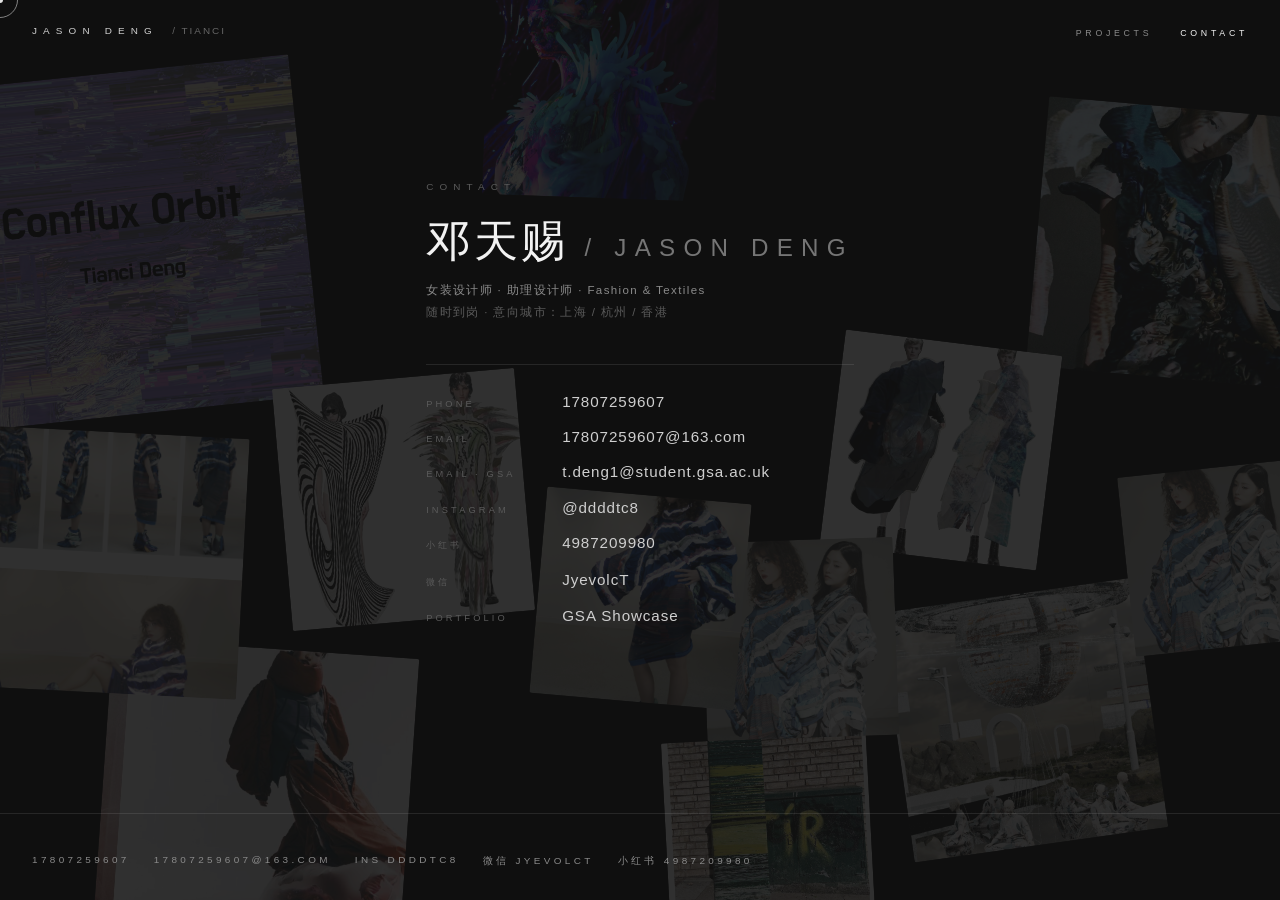
==== contact.html @ 090f6bd9 "Add static fashion portfolio for GitHub Pages. Extract the site at the repository root and include ." ====
<!DOCTYPE html>
<html lang="zh-CN">
<head>
  <meta charset="utf-8">
  <meta name="viewport" content="width=device-width, initial-scale=1">
  <title>Contact · Jason Deng</title>
  <meta name="description" content="Contact Jason Deng / Tianci Deng — fashion designer.">
  <link rel="stylesheet" href="css/styles.css">
</head>
<body class="page-contact">
  <header class="site-header">
    <a class="logo" href="index.html">Jason Deng <span>/ Tianci</span></a>
    <nav>
      <ul class="nav-links">
        <li><a href="projects.html">Projects</a></li>
        <li><a class="is-active" href="contact.html">Contact</a></li>
      </ul>
    </nav>
  </header>

  <main class="contact-page">
    <p class="contact-kicker">Contact</p>
    <h1>邓天赐 <span>/ Jason Deng</span></h1>
    <p class="contact-role">女装设计师 · 助理设计师 · Fashion &amp; Textiles</p>
    <p class="contact-avail">随时到岗 · 意向城市：上海 / 杭州 / 香港</p>

    <ul class="contact-list">
      <li>
        <span class="label">Phone</span>
        <a href="tel:+8617807259607">17807259607</a>
      </li>
      <li>
        <span class="label">Email</span>
        <a href="mailto:17807259607@163.com">17807259607@163.com</a>
      </li>
      <li>
        <span class="label">Email · GSA</span>
        <a href="mailto:t.deng1@student.gsa.ac.uk">t.deng1@student.gsa.ac.uk</a>
      </li>
      <li>
        <span class="label">Instagram</span>
        <a href="https://www.instagram.com/ddddtc8" target="_blank" rel="noopener">@ddddtc8</a>
      </li>
      <li>
        <span class="label">小红书</span>
        <span class="plain">4987209980</span>
      </li>
      <li>
        <span class="label">微信</span>
        <span class="plain">JyevolcT</span>
      </li>
      <li>
        <span class="label">Portfolio</span>
        <a href="https://gsapostgradshowcase.net/tianci-deng/" target="_blank" rel="noopener">GSA Showcase</a>
      </li>
    </ul>
  </main>

  <footer class="site-footer">
    <div class="contact-line">
      <a href="tel:+8617807259607">17807259607</a>
      <a href="mailto:17807259607@163.com">17807259607@163.com</a>
      <a href="https://www.instagram.com/ddddtc8" target="_blank" rel="noopener">Ins ddddtc8</a>
      <span>微信 JyevolcT</span>
      <span>小红书 4987209980</span>
    </div>
  </footer>
  <script src="js/main.js"></script>
</body>
</html>
---- css/styles.css ----
/* Jason Deng Portfolio — michaelgatt-inspired cinematic mockup */

:root {
  --bg: #0F0F0F;
  --bg-elevated: #161616;
  --text: #CFCFCF;
  --text-dim: #8A8A8A;
  --text-faint: #5A5A5A;
  --white: #F2F2F2;
  --line: rgba(207, 207, 207, 0.12);
  --font: "Helvetica Neue", Helvetica, Arial, "PingFang SC", "Hiragino Sans GB",
    "Microsoft YaHei", sans-serif;
  --track: 0.34em;
  --track-wide: 0.62em;
  --ease: cubic-bezier(0.22, 1, 0.36, 1);
}

*,
*::before,
*::after {
  box-sizing: border-box;
  margin: 0;
  padding: 0;
}

html {
  font-size: 16px;
  background: var(--bg);
  color: var(--text);
  -webkit-font-smoothing: antialiased;
  -moz-osx-font-smoothing: grayscale;
}

body {
  font-family: var(--font);
  font-weight: 300;
  background: var(--bg);
  color: var(--text);
  min-height: 100vh;
  overflow-x: hidden;
}

a {
  color: inherit;
  text-decoration: none;
  transition: color 0.35s var(--ease), opacity 0.35s var(--ease);
}

a:hover {
  color: var(--white);
}

img {
  display: block;
  max-width: 100%;
  height: auto;
  user-select: none;
  -webkit-user-drag: none;
}

/* ——— Typography utilities ——— */
.tracked {
  letter-spacing: var(--track);
  text-transform: uppercase;
}

.tracked-wide {
  letter-spacing: var(--track-wide);
  text-transform: uppercase;
}

.micro {
  font-size: 0.65rem;
  font-weight: 300;
  letter-spacing: var(--track);
  text-transform: uppercase;
}

.zh {
  letter-spacing: 0.12em;
  font-weight: 300;
  opacity: 0.55;
}

/* ——— Site chrome ——— */
.site-header {
  position: fixed;
  inset: 0 0 auto 0;
  z-index: 100;
  display: flex;
  align-items: center;
  justify-content: space-between;
  padding: 1.35rem 2rem;
  pointer-events: none;
}

.site-header a,
.site-header button {
  pointer-events: auto;
}

.logo {
  font-size: 0.62rem;
  font-weight: 300;
  letter-spacing: var(--track-wide);
  text-transform: uppercase;
  color: var(--text);
}

.logo span {
  opacity: 0.45;
  font-weight: 300;
  margin-left: 0.55em;
  letter-spacing: 0.2em;
}

.nav-links {
  display: flex;
  gap: 1.75rem;
  list-style: none;
}

.nav-links a {
  font-size: 0.55rem;
  font-weight: 300;
  letter-spacing: 0.42em;
  text-transform: uppercase;
  color: var(--text-dim);
}

.nav-links a:hover,
.nav-links a.is-active {
  color: var(--white);
}

.site-footer {
  position: relative;
  z-index: 20;
  padding: 2.5rem 2rem 2rem;
  display: flex;
  flex-wrap: wrap;
  gap: 1rem 2rem;
  justify-content: space-between;
  align-items: baseline;
  border-top: 1px solid var(--line);
  margin-top: auto;
}

.site-footer .micro {
  color: var(--text-faint);
}

.contact-line {
  display: flex;
  flex-wrap: wrap;
  gap: 0.75rem 1.5rem;
}

.contact-line a {
  color: var(--text-dim);
  font-size: 0.62rem;
  letter-spacing: var(--track);
  text-transform: uppercase;
}

/* ——— HOME: floating stage ——— */
.page-home {
  height: 100vh;
  overflow: hidden;
}

.stage {
  position: relative;
  width: 100%;
  height: 100vh;
  perspective: 1800px;
  perspective-origin: 50% 42%;
  overflow: hidden;
  background: var(--bg);
}

.stage::before {
  content: "";
  position: absolute;
  inset: 0;
  background:
    radial-gradient(ellipse 52% 48% at 50% 48%, rgba(18, 18, 18, 0.68) 0%, transparent 76%),
    radial-gradient(ellipse 80% 60% at 50% 100%, rgba(0, 0, 0, 0.65) 0%, transparent 55%);
  pointer-events: none;
  z-index: 5;
}

/* Subtle film grain overlay */
.stage::after {
  content: "";
  position: absolute;
  inset: -20%;
  z-index: 45;
  pointer-events: none;
  opacity: 0.07;
  mix-blend-mode: overlay;
  background-image: url("data:image/svg+xml,%3Csvg viewBox='0 0 200 200' xmlns='http://www.w3.org/2000/svg'%3E%3Cfilter id='n'%3E%3CfeTurbulence type='fractalNoise' baseFrequency='0.85' numOctaves='4' stitchTiles='stitch'/%3E%3C/filter%3E%3Crect width='100%25' height='100%25' filter='url(%23n)'/%3E%3C/svg%3E");
  background-size: 180px 180px;
}

.identity {
  position: absolute;
  left: 50%;
  top: 48%;
  transform: translate(-50%, -50%);
  z-index: 50;
  text-align: center;
  pointer-events: none;
  width: min(92vw, 460px);
  padding: 1.9rem 1.4rem 1.6rem;
  /* Soft corridor veil so role line stays readable */
  background: radial-gradient(
    ellipse 82% 74% at 50% 48%,
    rgba(15, 15, 15, 0.86) 0%,
    rgba(15, 15, 15, 0.48) 54%,
    transparent 80%
  );
}

.identity > * {
  pointer-events: auto;
}

.identity h1 {
  font-size: clamp(1.35rem, 2.35vw, 1.72rem);
  font-weight: 300;
  letter-spacing: 0.58em;
  text-transform: uppercase;
  color: var(--white);
  margin-bottom: 0.85rem;
  padding-left: 0.58em; /* optical balance for tracking */
  text-shadow: 0 0 40px rgba(15, 15, 15, 0.9), 0 2px 12px rgba(0, 0, 0, 0.85);
}

.identity .aka {
  font-size: 0.55rem;
  font-weight: 300;
  letter-spacing: 0.48em;
  text-transform: uppercase;
  color: var(--text-dim);
  margin-bottom: 1.5rem;
  text-shadow: 0 1px 10px rgba(0, 0, 0, 0.8);
}

.identity .role {
  font-size: 0.52rem;
  font-weight: 300;
  letter-spacing: 0.42em;
  text-transform: uppercase;
  color: rgba(207, 207, 207, 0.78);
  margin-bottom: 2rem;
  line-height: 1.95;
  text-shadow: 0 1px 14px rgba(0, 0, 0, 0.95), 0 0 28px rgba(15, 15, 15, 0.9);
}

.identity-nav {
  display: flex;
  justify-content: center;
  gap: 1.75rem;
  list-style: none;
}

.identity-nav a {
  font-size: 0.52rem;
  font-weight: 300;
  letter-spacing: 0.5em;
  text-transform: uppercase;
  color: var(--text-dim);
  border-bottom: 1px solid transparent;
  padding-bottom: 0.2rem;
}

.identity-nav a:hover {
  color: var(--white);
  border-bottom-color: rgba(242, 242, 242, 0.35);
}

.identity .zh-line {
  margin-top: 1.6rem;
  font-size: 0.7rem;
  letter-spacing: 0.35em;
  color: var(--text-faint);
}

/* Floating tiles */
.tile {
  position: absolute;
  overflow: hidden;
  background: #1a1a1a;
  transform-style: preserve-3d;
  will-change: transform;
  box-shadow:
    0 22px 50px rgba(0, 0, 0, 0.62),
    0 2px 0 rgba(255, 255, 255, 0.03) inset;
  transition: box-shadow 0.55s var(--ease), filter 0.55s var(--ease), opacity 0.55s var(--ease);
  z-index: 10;
}

.stage.is-hovering .tile {
  opacity: 0.38;
  filter: brightness(0.55) saturate(0.7);
}

.stage.is-hovering .tile:hover {
  opacity: 1;
  filter: none;
}

.tile::after {
  content: "";
  position: absolute;
  inset: 0;
  background: linear-gradient(
    160deg,
    rgba(255, 255, 255, 0.06) 0%,
    transparent 40%,
    rgba(0, 0, 0, 0.25) 100%
  );
  pointer-events: none;
  z-index: 2;
  opacity: 0.7;
  transition: opacity 0.45s var(--ease);
}

.tile img {
  width: 100%;
  height: 100%;
  object-fit: cover;
  object-position: center;
  transition: transform 0.7s var(--ease), filter 0.5s var(--ease);
  filter: brightness(0.88) contrast(1.05) saturate(0.92);
}

.tile:hover {
  z-index: 30;
  box-shadow:
    0 28px 60px rgba(0, 0, 0, 0.7),
    0 0 0 1px rgba(255, 255, 255, 0.06);
}

.tile:hover::after {
  opacity: 0.25;
}

.tile:hover img {
  transform: scale(1.1);
  filter: brightness(1.05) contrast(1.1) saturate(1.05);
}


.tile-label {
  position: absolute;
  left: 0.75rem;
  bottom: 0.65rem;
  z-index: 3;
  font-size: 0.5rem;
  letter-spacing: 0.28em;
  text-transform: uppercase;
  color: rgba(242, 242, 242, 0.85);
  text-shadow: 0 1px 8px rgba(0, 0, 0, 0.8);
  opacity: 0;
  transform: translateY(4px);
  transition: opacity 0.4s var(--ease), transform 0.4s var(--ease);
  pointer-events: none;
}

.tile:hover .tile-label {
  opacity: 1;
  transform: translateY(0);
}

/* Uneven layout — tiles clustered nearer center (~18–22% inward); open center corridor */
.tile-1 {
  width: clamp(320px, 42vw, 580px);
  aspect-ratio: 3 / 4.2;
  top: -10%;
  left: -4%;
  transform: rotateY(16deg) rotateX(6deg) rotateZ(-3deg) translateZ(-55px);
}

.tile-2 {
  width: clamp(250px, 33vw, 460px);
  aspect-ratio: 4 / 5.2;
  top: 2%;
  right: -4%;
  transform: rotateY(-18deg) rotateX(5deg) rotateZ(3deg) translateZ(-25px);
}

.tile-3 {
  width: clamp(280px, 35vw, 500px);
  aspect-ratio: 1 / 1.05;
  bottom: -12%;
  left: -2%;
  transform: rotateY(14deg) rotateX(-8deg) rotateZ(4deg) translateZ(-70px);
}

.tile-4 {
  width: clamp(340px, 44vw, 600px);
  aspect-ratio: 16 / 9.5;
  bottom: -10%;
  right: -6%;
  transform: rotateY(-15deg) rotateX(-6deg) rotateZ(-2deg) translateZ(-40px);
}

.tile-5 {
  width: clamp(150px, 17vw, 240px);
  aspect-ratio: 3 / 4.3;
  top: 58%;
  left: 22%;
  transform: rotateY(12deg) rotateX(-3deg) rotateZ(-6deg) translateZ(45px);
}

.tile-6 {
  width: clamp(170px, 19vw, 270px);
  aspect-ratio: 4 / 5.4;
  top: 6%;
  left: 28%;
  transform: rotateY(10deg) rotateX(8deg) rotateZ(3deg) translateZ(-110px);
  opacity: 0.88;
}

.tile-7 {
  width: clamp(140px, 16vw, 230px);
  aspect-ratio: 1 / 1.2;
  top: 60%;
  right: 22%;
  transform: rotateY(-13deg) rotateX(4deg) rotateZ(5deg) translateZ(28px);
}

.tile-8 {
  width: clamp(180px, 21vw, 300px);
  aspect-ratio: 5 / 3.8;
  top: 20%;
  right: 16%;
  transform: rotateY(-11deg) rotateX(9deg) rotateZ(-4deg) translateZ(-75px);
  opacity: 0.86;
}

.corner-meta {
  position: fixed;
  z-index: 55;
  font-size: 0.48rem;
  font-weight: 300;
  letter-spacing: 0.42em;
  text-transform: uppercase;
  color: var(--text-faint);
}

.corner-meta.bl {
  bottom: 1.35rem;
  left: 2rem;
}

.corner-meta.br {
  bottom: 1.35rem;
  right: 2rem;
  text-align: right;
}

/* ——— PROJECTS INDEX ——— */
.page-projects {
  min-height: 100vh;
  display: flex;
  flex-direction: column;
}

.projects-wrap {
  flex: 1;
  padding: 6.5rem 2rem 4rem;
  max-width: 1100px;
  margin: 0 auto;
  width: 100%;
}

.projects-intro {
  margin-bottom: 3.5rem;
  text-align: center;
}

.projects-intro h1 {
  font-size: 0.72rem;
  font-weight: 400;
  letter-spacing: 0.55em;
  text-transform: uppercase;
  color: var(--white);
  margin-bottom: 0.75rem;
}

.projects-intro p {
  font-size: 0.58rem;
  letter-spacing: 0.28em;
  text-transform: uppercase;
  color: var(--text-faint);
}

.project-list {
  list-style: none;
  display: flex;
  flex-direction: column;
  gap: 0;
}

.project-row {
  display: grid;
  grid-template-columns: 4.5rem 1fr auto;
  align-items: center;
  gap: 1.25rem 1.75rem;
  padding: 1.15rem 0.5rem;
  border-top: 1px solid var(--line);
  position: relative;
  transition: background 0.4s var(--ease);
}

.project-row:last-child {
  border-bottom: 1px solid var(--line);
}

.project-row:hover {
  background: rgba(255, 255, 255, 0.02);
}

.project-num {
  font-size: 0.65rem;
  letter-spacing: 0.2em;
  color: var(--text-faint);
  font-variant-numeric: tabular-nums;
}

.project-title-block {
  min-width: 0;
}

.project-title {
  font-size: clamp(0.78rem, 1.4vw, 0.95rem);
  font-weight: 400;
  letter-spacing: 0.28em;
  text-transform: uppercase;
  color: var(--text);
  transition: color 0.35s var(--ease);
}

.project-row:hover .project-title {
  color: var(--white);
}

.project-zh {
  display: block;
  margin-top: 0.35rem;
  font-size: 0.68rem;
  letter-spacing: 0.2em;
  color: var(--text-faint);
}

.project-thumb {
  width: clamp(100px, 14vw, 160px);
  aspect-ratio: 4 / 5;
  overflow: hidden;
  opacity: 0.55;
  transform: perspective(600px) rotateY(-8deg);
  transition: opacity 0.45s var(--ease), transform 0.45s var(--ease);
  background: #1a1a1a;
}

.project-thumb img {
  width: 100%;
  height: 100%;
  object-fit: cover;
  filter: brightness(0.9);
}

.project-row:hover .project-thumb {
  opacity: 1;
  transform: perspective(600px) rotateY(-2deg) scale(1.04);
}

/* Hybrid visual strip under list */
.projects-visual {
  margin-top: 4.5rem;
  display: grid;
  grid-template-columns: repeat(4, 1fr);
  gap: 0.75rem;
  perspective: 1000px;
}

.projects-visual a {
  position: relative;
  overflow: hidden;
  aspect-ratio: 3 / 4;
  background: #1a1a1a;
  transform: rotateY(4deg);
  transition: transform 0.5s var(--ease), opacity 0.4s;
  opacity: 0.75;
}

.projects-visual a:nth-child(even) {
  transform: rotateY(-4deg) translateY(12px);
}

.projects-visual a:hover {
  opacity: 1;
  transform: rotateY(0) scale(1.02);
  z-index: 2;
}

.projects-visual img {
  width: 100%;
  height: 100%;
  object-fit: cover;
}

.projects-visual .cap {
  position: absolute;
  left: 0.5rem;
  bottom: 0.45rem;
  font-size: 0.48rem;
  letter-spacing: 0.22em;
  text-transform: uppercase;
  color: rgba(242, 242, 242, 0.8);
  text-shadow: 0 1px 6px rgba(0, 0, 0, 0.7);
}

/* ——— PROJECT DETAIL (lookbook) ——— */
.page-project {
  min-height: 100vh;
  display: flex;
  flex-direction: column;
}

.lookbook-hero {
  position: relative;
  min-height: 100vh;
  display: flex;
  align-items: flex-end;
  justify-content: flex-start;
  padding: 6rem 2rem 3.5rem;
  overflow: hidden;
}

.lookbook-hero-bg {
  position: absolute;
  inset: 0;
  z-index: 0;
}

.lookbook-hero-bg img {
  width: 100%;
  height: 100%;
  object-fit: cover;
  object-position: center 20%;
  filter: brightness(0.55) contrast(1.05);
}

.lookbook-hero-bg::after {
  content: "";
  position: absolute;
  inset: 0;
  background: linear-gradient(
    to top,
    rgba(15, 15, 15, 0.98) 0%,
    rgba(15, 15, 15, 0.45) 35%,
    rgba(15, 15, 15, 0.25) 100%
  );
}

.lookbook-hero-content {
  position: relative;
  z-index: 2;
  max-width: 640px;
}

.lookbook-num {
  font-size: 0.58rem;
  letter-spacing: 0.4em;
  text-transform: uppercase;
  color: var(--text-dim);
  margin-bottom: 1rem;
}

.lookbook-hero h1 {
  font-size: clamp(1.4rem, 4vw, 2.4rem);
  font-weight: 300;
  letter-spacing: 0.35em;
  text-transform: uppercase;
  color: var(--white);
  margin-bottom: 0.6rem;
  line-height: 1.2;
  padding-left: 0.35em;
}

.lookbook-hero .zh-title {
  font-size: 1rem;
  letter-spacing: 0.4em;
  color: var(--text-dim);
  margin-bottom: 1.75rem;
}

.lookbook-meta {
  display: flex;
  flex-wrap: wrap;
  gap: 0.75rem 1.75rem;
  font-size: 0.58rem;
  letter-spacing: 0.28em;
  text-transform: uppercase;
  color: var(--text-faint);
}

.lookbook-body {
  max-width: 920px;
  margin: 0 auto;
  padding: 3.5rem 2rem 2rem;
}

.lookbook-body .lede {
  font-size: clamp(0.85rem, 1.5vw, 1.05rem);
  font-weight: 300;
  line-height: 1.75;
  letter-spacing: 0.04em;
  color: var(--text);
  margin-bottom: 1.5rem;
  max-width: 38em;
}

.lookbook-body .lede-zh {
  font-size: 0.82rem;
  line-height: 1.9;
  letter-spacing: 0.08em;
  color: var(--text-faint);
  max-width: 36em;
  margin-bottom: 3rem;
}

.lookbook-section-label {
  font-size: 0.55rem;
  letter-spacing: 0.4em;
  text-transform: uppercase;
  color: var(--text-faint);
  margin: 3rem auto 1.25rem;
  padding: 0 2rem 0.75rem;
  max-width: 920px;
  border-bottom: 1px solid var(--line);
}

/* Full-bleed lookbook rhythm */
.lookbook-frames {
  display: flex;
  flex-direction: column;
  gap: 0;
  width: 100%;
}

.frame {
  position: relative;
  width: 100%;
  background: #0a0a0a;
  overflow: hidden;
}

.frame img {
  width: 100%;
  height: auto;
  display: block;
}

.frame.full-bleed {
  width: 100vw;
  margin-left: calc(50% - 50vw);
}

.frame.inset {
  max-width: 920px;
  margin: 2.5rem auto;
  padding: 0 2rem;
}

.frame.inset img {
  width: 100%;
}

.frame.pair {
  display: grid;
  grid-template-columns: 1fr 1fr;
  gap: 0.5rem;
  max-width: 1100px;
  margin: 2rem auto;
  padding: 0 1rem;
  background: transparent;
}

.frame.pair figure {
  overflow: hidden;
  background: #0a0a0a;
}

.frame.pair img {
  width: 100%;
  height: 100%;
  object-fit: cover;
  min-height: 280px;
}

.frame-caption {
  padding: 1rem 2rem 2rem;
  max-width: 920px;
  margin: 0 auto;
  font-size: 0.58rem;
  letter-spacing: 0.28em;
  text-transform: uppercase;
  color: var(--text-faint);
}

.project-nav {
  display: flex;
  justify-content: space-between;
  align-items: center;
  padding: 3rem 2rem;
  max-width: 920px;
  margin: 0 auto;
  width: 100%;
  border-top: 1px solid var(--line);
}

.project-nav a {
  font-size: 0.58rem;
  letter-spacing: 0.32em;
  text-transform: uppercase;
  color: var(--text-dim);
}

.project-nav a:hover {
  color: var(--white);
}

/* ——— Responsive ——— */
@media (max-width: 900px) {
  .tile-5,
  .tile-6,
  .tile-7,
  .tile-8 {
    display: none;
  }

  .tile-1 {
    width: 58vw;
    top: -8%;
    left: -8%;
  }

  .tile-2 {
    width: 52vw;
    top: 0%;
    right: -8%;
  }

  .tile-3 {
    width: 54vw;
    bottom: -10%;
    left: -6%;
  }

  .tile-4 {
    width: 62vw;
    bottom: -8%;
    right: -10%;
  }

  .projects-visual {
    grid-template-columns: repeat(2, 1fr);
  }

  .frame.pair {
    grid-template-columns: 1fr;
  }
}

@media (max-width: 640px) {
  .site-header {
    padding: 1rem 1.15rem;
  }

  .nav-links {
    gap: 1rem;
  }

  .identity h1 {
    font-size: clamp(1.2rem, 6.5vw, 1.55rem);
    letter-spacing: 0.32em;
  }

  .project-row {
    grid-template-columns: 3rem 1fr;
  }

  .project-thumb {
    display: none;
  }

  .corner-meta.br {
    display: none;
  }

  .projects-wrap {
    padding: 5.5rem 1.15rem 3rem;
  }

  .lookbook-hero {
    padding: 5rem 1.15rem 2.5rem;
  }
}

/* Reduced motion */
@media (prefers-reduced-motion: reduce) {
  .tile,
  .tile img,
  .project-thumb,
  .projects-visual a {
    transition: none !important;
  }
}

/* ——— Contact page ——— */
.page-contact {
  min-height: 100vh;
  display: flex;
  flex-direction: column;
}

.contact-page {
  flex: 1;
  max-width: 720px;
  margin: 0 auto;
  padding: 7.5rem 2rem 4rem;
}

.contact-kicker {
  font-size: 0.62rem;
  letter-spacing: var(--track-wide);
  text-transform: uppercase;
  color: var(--text-faint);
  margin-bottom: 1.25rem;
}

.contact-page h1 {
  font-size: clamp(1.75rem, 4vw, 2.75rem);
  font-weight: 300;
  letter-spacing: 0.08em;
  color: var(--white);
  margin-bottom: 0.75rem;
}

.contact-page h1 span {
  opacity: 0.45;
  font-size: 0.55em;
  letter-spacing: var(--track);
  text-transform: uppercase;
}

.contact-role,
.contact-avail {
  font-size: 0.72rem;
  letter-spacing: 0.12em;
  color: var(--text-dim);
  margin-bottom: 0.4rem;
}

.contact-avail {
  margin-bottom: 2.75rem;
  color: var(--text-faint);
}

.contact-list {
  list-style: none;
  display: flex;
  flex-direction: column;
  gap: 1.15rem;
  border-top: 1px solid var(--line);
  padding-top: 1.75rem;
}

.contact-list li {
  display: grid;
  grid-template-columns: 7.5rem 1fr;
  gap: 1rem;
  align-items: baseline;
}

.contact-list .label {
  font-size: 0.58rem;
  letter-spacing: var(--track);
  text-transform: uppercase;
  color: var(--text-faint);
}

.contact-list a,
.contact-list .plain {
  font-size: 0.95rem;
  font-weight: 300;
  letter-spacing: 0.06em;
  color: var(--text);
}

.contact-list a:hover {
  color: var(--white);
}

.contact-line span {
  color: var(--text-dim);
  font-size: 0.62rem;
  letter-spacing: var(--track);
  text-transform: uppercase;
}

@media (max-width: 560px) {
  .contact-list li {
    grid-template-columns: 1fr;
    gap: 0.25rem;
  }
}

/* ——— Custom cursor (desktop) ——— */
@media (hover: hover) and (pointer: fine) {
  body.has-cursor {
    cursor: none;
  }
  body.has-cursor a,
  body.has-cursor button,
  body.has-cursor .tile,
  body.has-cursor .project-row,
  body.has-cursor input,
  body.has-cursor textarea {
    cursor: none;
  }
}

.cursor-dot,
.cursor-ring {
  position: fixed;
  top: 0;
  left: 0;
  pointer-events: none;
  z-index: 9999;
  border-radius: 50%;
  transform: translate3d(-50%, -50%, 0);
  opacity: 0;
  transition: opacity 0.35s ease, width 0.35s cubic-bezier(0.22, 1, 0.36, 1),
    height 0.35s cubic-bezier(0.22, 1, 0.36, 1), background 0.35s ease,
    border-color 0.35s ease, mix-blend-mode 0.35s ease;
}

.cursor-dot {
  width: 6px;
  height: 6px;
  background: #f2f2f2;
  mix-blend-mode: difference;
}

.cursor-ring {
  width: 36px;
  height: 36px;
  border: 1px solid rgba(242, 242, 242, 0.55);
  mix-blend-mode: difference;
}

body.has-cursor .cursor-dot,
body.has-cursor .cursor-ring {
  opacity: 1;
}

.cursor-ring.is-hover {
  width: 72px;
  height: 72px;
  border-color: rgba(242, 242, 242, 0.85);
}

.cursor-dot.is-hover {
  width: 4px;
  height: 4px;
  background: #fff;
}

.cursor-ring.is-down {
  width: 28px;
  height: 28px;
}

@media (prefers-reduced-motion: reduce) {
  .cursor-dot,
  .cursor-ring {
    display: none !important;
  }
  body.has-cursor,
  body.has-cursor * {
    cursor: auto !important;
  }
}

/* ——— Low-opacity work collage on black ——— */
.bg-collage {
  position: fixed;
  inset: 0;
  z-index: 0;
  pointer-events: none;
  overflow: hidden;
  opacity: 0.14;
  mix-blend-mode: screen;
}

.bg-collage img {
  position: absolute;
  object-fit: cover;
  filter: grayscale(0.35) contrast(1.05);
  border-radius: 2px;
}

.bg-collage .c1 { width: 28vw; height: 38vh; left: -4%; top: 8%; transform: rotate(-6deg); }
.bg-collage .c2 { width: 22vw; height: 30vh; right: -3%; top: 12%; transform: rotate(5deg); }
.bg-collage .c3 { width: 24vw; height: 34vh; left: 8%; bottom: -6%; transform: rotate(4deg); }
.bg-collage .c4 { width: 20vw; height: 28vh; right: 10%; bottom: 6%; transform: rotate(-8deg); }
.bg-collage .c5 { width: 18vw; height: 26vh; left: 38%; top: -4%; transform: rotate(2deg); }
.bg-collage .c6 { width: 16vw; height: 22vh; right: 32%; bottom: -4%; transform: rotate(-3deg); }

.bg-collage .c7 { width: 19vw; height: 27vh; left: 22%; top: 42%; transform: rotate(-5deg); }
.bg-collage .c8 { width: 17vw; height: 24vh; right: 18%; top: 38%; transform: rotate(7deg); }
.bg-collage .c9 { width: 15vw; height: 22vh; left: 55%; bottom: 18%; transform: rotate(-2deg); }
.bg-collage .c10 { width: 21vw; height: 29vh; left: -2%; top: 48%; transform: rotate(3deg); }
.bg-collage .c11 { width: 14vw; height: 20vh; right: -2%; bottom: 28%; transform: rotate(-6deg); }
.bg-collage .c12 { width: 16vw; height: 23vh; left: 42%; top: 55%; transform: rotate(5deg); }


.page-home .stage,
.page-projects main,
.page-contact .contact-page,
.page-project .lookbook-hero,
.page-project .lookbook-body,
.page-project .lookbook-frames,
.site-header,
.site-footer,
.project-nav {
  position: relative;
  z-index: 1;
}

.page-home .stage { z-index: 1; }
.page-home .bg-collage { z-index: 0; opacity: 0.11; }
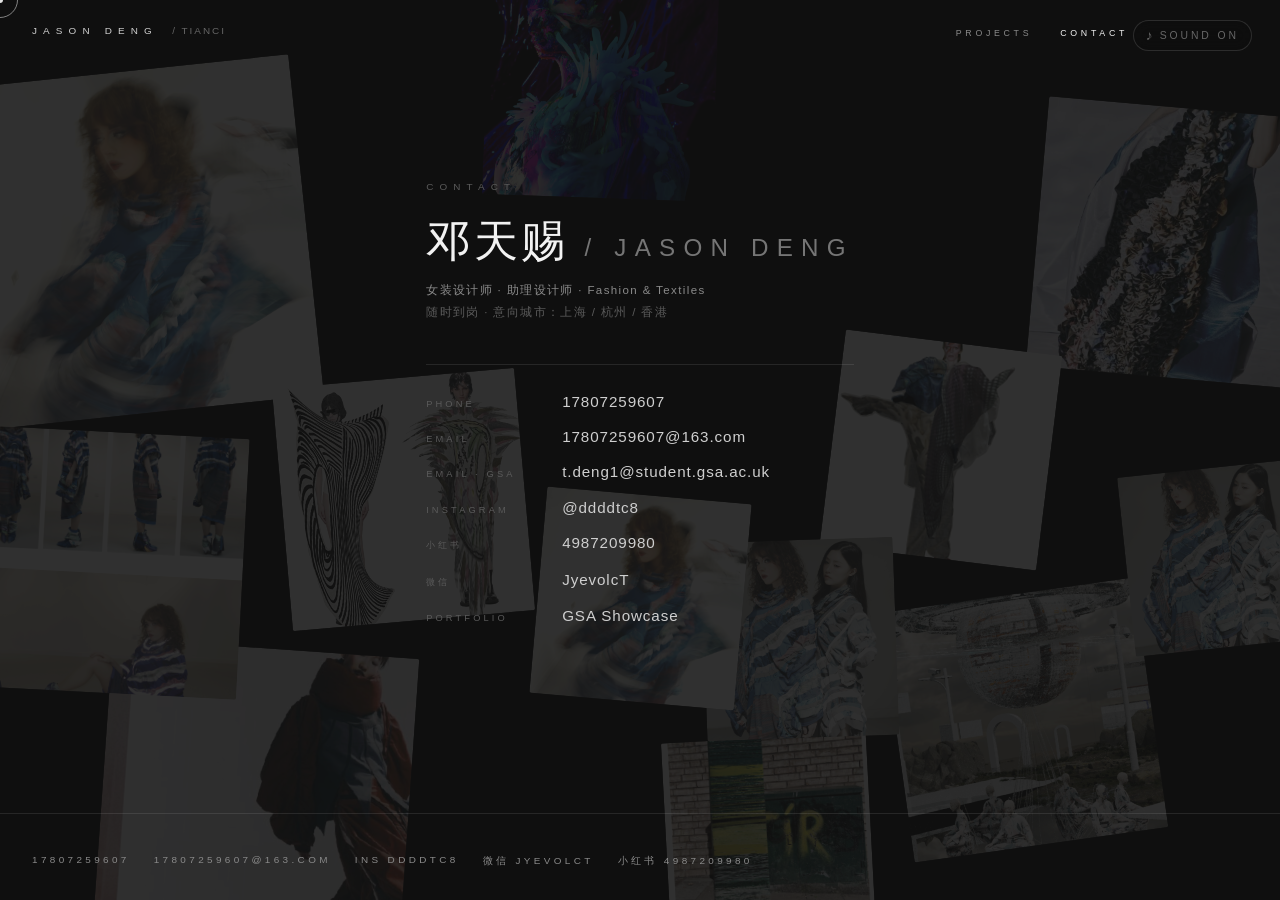
==== commit e14dd2c6: "Add site-wide ambient background music with a toggle. Play Mixkit Valley Sunset on every page that l" ====
--- a/contact.html
+++ b/contact.html
@@ -66,5 +66,6 @@
     </div>
   </footer>
   <script src="js/main.js"></script>
+  <script src="js/music.js"></script>
 </body>
 </html>
--- a/css/styles.css
+++ b/css/styles.css
@@ -1146,3 +1146,155 @@
 
 .page-home .stage { z-index: 1; }
 .page-home .bg-collage { z-index: 0; opacity: 0.11; }
+
+
+/* —— Video on covers —— */
+.tile.has-video .tile-play {
+  position: absolute;
+  left: 50%;
+  top: 50%;
+  z-index: 4;
+  width: 3rem;
+  height: 3rem;
+  margin: -1.5rem 0 0 -1.5rem;
+  border-radius: 50%;
+  border: 1px solid rgba(255, 255, 255, 0.55);
+  background: rgba(15, 15, 15, 0.45);
+  backdrop-filter: blur(6px);
+  pointer-events: none;
+  transition: transform 0.35s var(--ease), background 0.35s var(--ease), border-color 0.35s var(--ease);
+}
+.tile.has-video .tile-play::before {
+  content: "";
+  position: absolute;
+  left: 52%;
+  top: 50%;
+  width: 0;
+  height: 0;
+  border-style: solid;
+  border-width: 0.45rem 0 0.45rem 0.75rem;
+  border-color: transparent transparent transparent rgba(242, 242, 242, 0.95);
+  transform: translate(-35%, -50%);
+}
+.tile.has-video:hover .tile-play {
+  transform: scale(1.08);
+  background: rgba(15, 15, 15, 0.62);
+  border-color: rgba(255, 255, 255, 0.85);
+}
+.tile.has-video .tile-label {
+  opacity: 0.85;
+  transform: none;
+}
+
+.hero-video-link {
+  color: var(--white);
+  text-decoration: none;
+  border-bottom: 1px solid rgba(242, 242, 242, 0.35);
+  padding-bottom: 0.15rem;
+}
+.hero-video-link:hover {
+  border-bottom-color: rgba(242, 242, 242, 0.9);
+}
+
+.video-frame {
+  width: min(960px, 100%);
+  margin-left: auto;
+  margin-right: auto;
+}
+.video-embed {
+  position: relative;
+  width: 100%;
+  aspect-ratio: 16 / 9;
+  background: #000;
+  overflow: hidden;
+}
+.video-embed iframe,
+.video-embed video {
+  position: absolute;
+  inset: 0;
+  width: 100%;
+  height: 100%;
+  border: 0;
+  object-fit: contain;
+  background: #000;
+}
+.video-embed-short {
+  aspect-ratio: 9 / 16;
+  max-width: 420px;
+  margin: 0 auto;
+}
+.video-frame-short {
+  width: min(420px, 100%);
+}
+.frame-caption a {
+  color: inherit;
+  text-decoration: underline;
+  text-underline-offset: 0.2em;
+}
+
+.project-title .has-vid {
+  font-style: normal;
+  font-size: 0.55em;
+  letter-spacing: 0.22em;
+  text-transform: uppercase;
+  opacity: 0.55;
+  margin-left: 0.5em;
+}
+
+/* —— Background music toggle (top-right) —— */
+.site-header {
+  padding-right: 9.5rem;
+}
+
+.bg-music-toggle {
+  position: fixed;
+  top: 1.25rem;
+  right: 1.75rem;
+  z-index: 120;
+  display: inline-flex;
+  align-items: center;
+  gap: 0.45rem;
+  padding: 0.45rem 0.75rem;
+  border: 1px solid rgba(207, 207, 207, 0.22);
+  border-radius: 999px;
+  background: rgba(15, 15, 15, 0.72);
+  color: var(--text-dim, #8a8a8a);
+  font-family: inherit;
+  font-size: 0.65rem;
+  font-weight: 300;
+  letter-spacing: 0.28em;
+  text-transform: uppercase;
+  cursor: pointer;
+  pointer-events: auto;
+  backdrop-filter: blur(8px);
+  -webkit-backdrop-filter: blur(8px);
+  transition: color 0.35s var(--ease, ease), border-color 0.35s var(--ease, ease), background 0.35s var(--ease, ease);
+}
+
+.bg-music-toggle:hover {
+  color: var(--white, #f2f2f2);
+  border-color: rgba(242, 242, 242, 0.35);
+}
+
+.bg-music-toggle.is-off {
+  opacity: 0.72;
+}
+
+.bg-music-toggle__icon {
+  letter-spacing: 0;
+  font-size: 0.85rem;
+}
+
+@media (max-width: 720px) {
+  .site-header {
+    padding-right: 4rem;
+  }
+  .bg-music-toggle {
+    top: 0.95rem;
+    right: 0.9rem;
+    padding: 0.4rem 0.65rem;
+  }
+  .bg-music-toggle__label {
+    display: none;
+  }
+}
